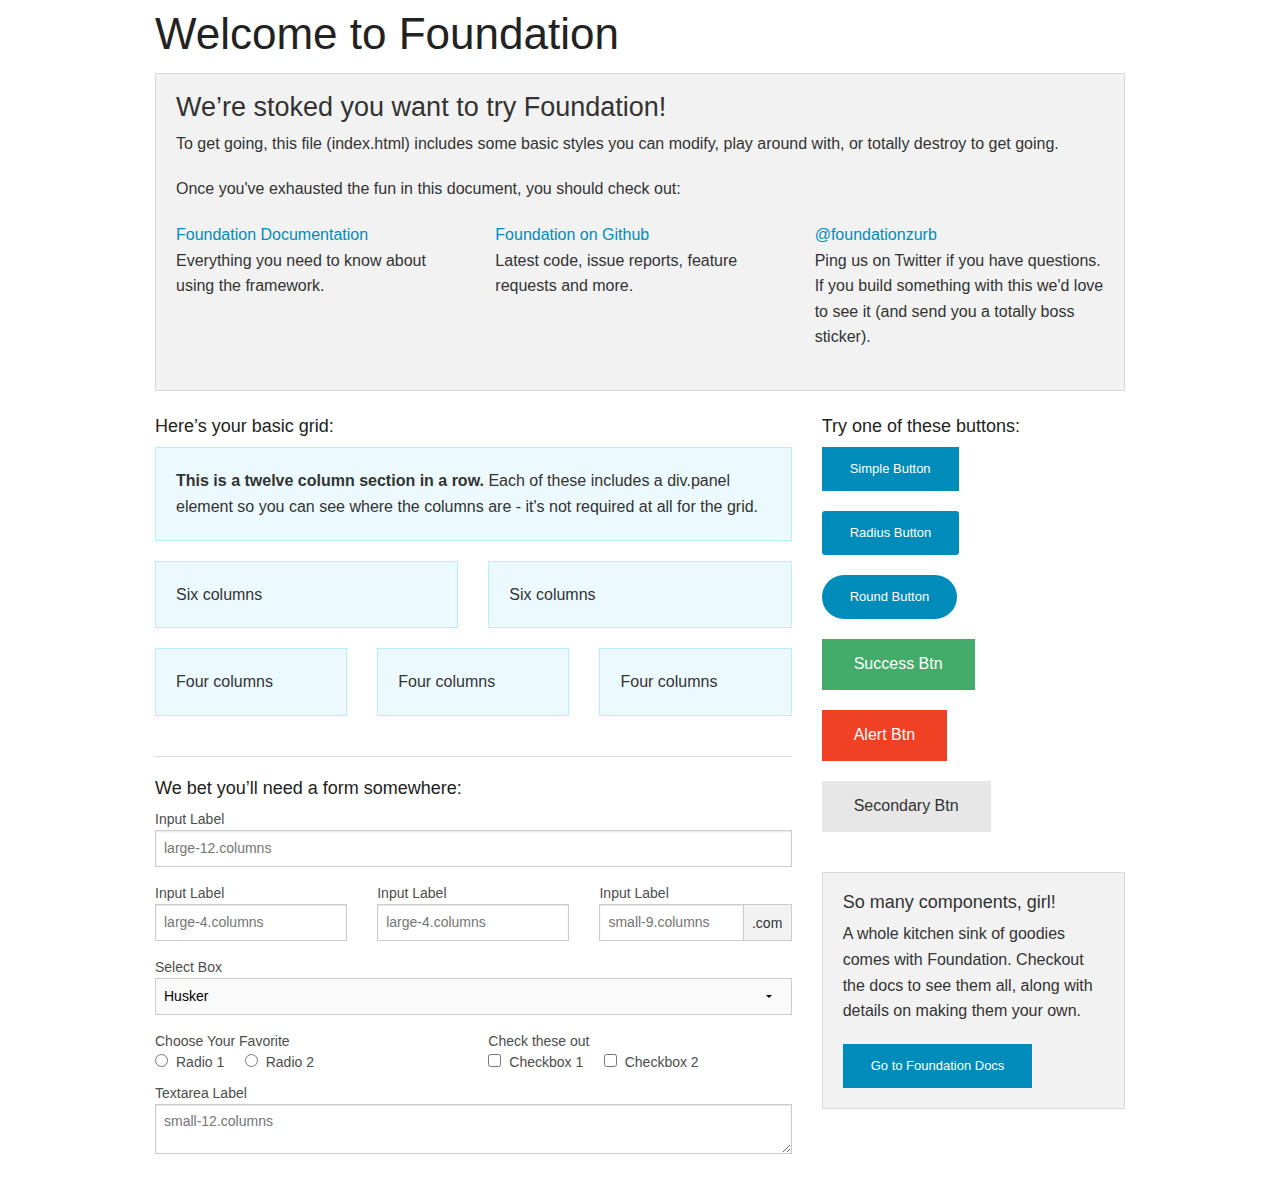
==== index.html @ 658df583 "Add foundation" ====
<!doctype html>
<html class="no-js" lang="en">
  <head>
    <meta charset="utf-8" />
    <meta name="viewport" content="width=device-width, initial-scale=1.0" />
    <title>Foundation | Welcome</title>
    <link rel="stylesheet" href="css/foundation.css" />
    <script src="js/vendor/modernizr.js"></script>
  </head>
  <body>
    
    <div class="row">
      <div class="large-12 columns">
        <h1>Welcome to Foundation</h1>
      </div>
    </div>
    
    <div class="row">
      <div class="large-12 columns">
      	<div class="panel">
	        <h3>We&rsquo;re stoked you want to try Foundation! </h3>
	        <p>To get going, this file (index.html) includes some basic styles you can modify, play around with, or totally destroy to get going.</p>
	        <p>Once you've exhausted the fun in this document, you should check out:</p>
	        <div class="row">
	        	<div class="large-4 medium-4 columns">
	    		<p><a href="http://foundation.zurb.com/docs">Foundation Documentation</a><br />Everything you need to know about using the framework.</p>
	    	</div>
	        	<div class="large-4 medium-4 columns">
	        		<p><a href="http://github.com/zurb/foundation">Foundation on Github</a><br />Latest code, issue reports, feature requests and more.</p>
	        	</div>
	        	<div class="large-4 medium-4 columns">
	        		<p><a href="http://twitter.com/foundationzurb">@foundationzurb</a><br />Ping us on Twitter if you have questions. If you build something with this we'd love to see it (and send you a totally boss sticker).</p>
	        	</div>        
					</div>
      	</div>
      </div>
    </div>

    <div class="row">
      <div class="large-8 medium-8 columns">
        <h5>Here&rsquo;s your basic grid:</h5>
        <!-- Grid Example -->

        <div class="row">
          <div class="large-12 columns">
            <div class="callout panel">
              <p><strong>This is a twelve column section in a row.</strong> Each of these includes a div.panel element so you can see where the columns are - it's not required at all for the grid.</p>
            </div>
          </div>
        </div>
        <div class="row">
          <div class="large-6 medium-6 columns">
            <div class="callout panel">
              <p>Six columns</p>
            </div>
          </div>
          <div class="large-6 medium-6 columns">
            <div class="callout panel">
              <p>Six columns</p>
            </div>
          </div>
        </div>
        <div class="row">
          <div class="large-4 medium-4 small-4 columns">
            <div class="callout panel">
              <p>Four columns</p>
            </div>
          </div>
          <div class="large-4 medium-4 small-4 columns">
            <div class="callout panel">
              <p>Four columns</p>
            </div>
          </div>
          <div class="large-4 medium-4 small-4 columns">
            <div class="callout panel">
              <p>Four columns</p>
            </div>
          </div>
        </div>
        
        <hr />
                
        <h5>We bet you&rsquo;ll need a form somewhere:</h5>
        <form>
				  <div class="row">
				    <div class="large-12 columns">
				      <label>Input Label</label>
				      <input type="text" placeholder="large-12.columns" />
				    </div>
				  </div>
				  <div class="row">
				    <div class="large-4 medium-4 columns">
				      <label>Input Label</label>
				      <input type="text" placeholder="large-4.columns" />
				    </div>
				    <div class="large-4 medium-4 columns">
				      <label>Input Label</label>
				      <input type="text" placeholder="large-4.columns" />
				    </div>
				    <div class="large-4 medium-4 columns">
				      <div class="row collapse">
				        <label>Input Label</label>
				        <div class="small-9 columns">
				          <input type="text" placeholder="small-9.columns" />
				        </div>
				        <div class="small-3 columns">
				          <span class="postfix">.com</span>
				        </div>
				      </div>
				    </div>
				  </div>
				  <div class="row">
				    <div class="large-12 columns">
				      <label>Select Box</label>
				      <select>
				        <option value="husker">Husker</option>
				        <option value="starbuck">Starbuck</option>
				        <option value="hotdog">Hot Dog</option>
				        <option value="apollo">Apollo</option>
				      </select>
				    </div>
				  </div>
				  <div class="row">
				    <div class="large-6 medium-6 columns">
				      <label>Choose Your Favorite</label>
				      <input type="radio" name="pokemon" value="Red" id="pokemonRed"><label for="pokemonRed">Radio 1</label>
				      <input type="radio" name="pokemon" value="Blue" id="pokemonBlue"><label for="pokemonBlue">Radio 2</label>
				    </div>
				    <div class="large-6 medium-6 columns">
				      <label>Check these out</label>
				      <input id="checkbox1" type="checkbox"><label for="checkbox1">Checkbox 1</label>
				      <input id="checkbox2" type="checkbox"><label for="checkbox2">Checkbox 2</label>
				    </div>
				  </div>
				  <div class="row">
				    <div class="large-12 columns">
				      <label>Textarea Label</label>
				      <textarea placeholder="small-12.columns"></textarea>
				    </div>
				  </div>
				</form>
      </div>     

      <div class="large-4 medium-4 columns">
			  <h5>Try one of these buttons:</h5>
			  <p><a href="#" class="small button">Simple Button</a><br/>
        <a href="#" class="small radius button">Radius Button</a><br/>
        <a href="#" class="small round button">Round Button</a><br/>            
        <a href="#" class="medium success button">Success Btn</a><br/>
        <a href="#" class="medium alert button">Alert Btn</a><br/>
        <a href="#" class="medium secondary button">Secondary Btn</a></p>           
				<div class="panel">
        	<h5>So many components, girl!</h5>
        	<p>A whole kitchen sink of goodies comes with Foundation. Checkout the docs to see them all, along with details on making them your own.</p>
        	<a href="http://foundation.zurb.com/docs/" class="small button">Go to Foundation Docs</a>          
        </div>
      </div>
    </div>
    
    <script src="js/vendor/jquery.js"></script>
    <script src="js/foundation.min.js"></script>
    <script>
      $(document).foundation();
    </script>
  </body>
</html>
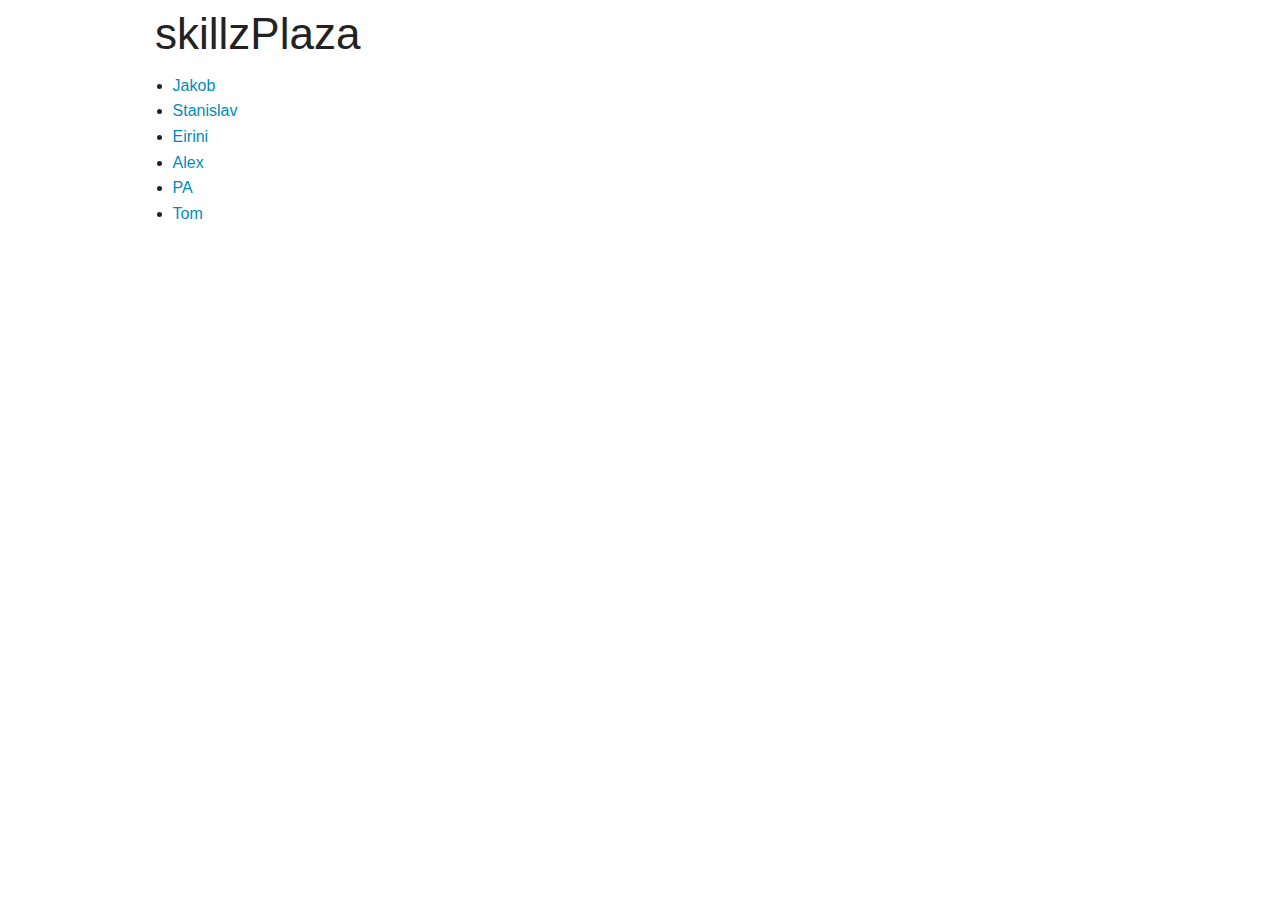
==== commit f56f83ad: "Basic index file" ====
--- a/index.html
+++ b/index.html
@@ -1,166 +1,35 @@
 <!doctype html>
 <html class="no-js" lang="en">
-  <head>
-    <meta charset="utf-8" />
-    <meta name="viewport" content="width=device-width, initial-scale=1.0" />
-    <title>Foundation | Welcome</title>
-    <link rel="stylesheet" href="css/foundation.css" />
+<head>
+    <meta charset="utf-8"/>
+    <meta name="viewport" content="width=device-width, initial-scale=1.0"/>
+    <title>skillzPlaza</title>
+    <link rel="stylesheet" href="css/foundation.css"/>
     <script src="js/vendor/modernizr.js"></script>
-  </head>
-  <body>
-    
-    <div class="row">
-      <div class="large-12 columns">
-        <h1>Welcome to Foundation</h1>
-      </div>
+</head>
+<body>
+
+<div class="row">
+    <div class="large-12 columns">
+        <h1>skillzPlaza</h1>
+
+        <ul>
+            <li><a href="jakob.html">Jakob</a></li>
+            <li><a href="stanislav.html">Stanislav</a></li>
+            <li><a href="eirini.html">Eirini</a></li>
+            <li><a href="alex.html">Alex</a></li>
+            <li><a href="pa.html">PA</a></li>
+            <li><a href="tom.html">Tom</a></li>
+        </ul>
     </div>
-    
-    <div class="row">
-      <div class="large-12 columns">
-      	<div class="panel">
-	        <h3>We&rsquo;re stoked you want to try Foundation! </h3>
-	        <p>To get going, this file (index.html) includes some basic styles you can modify, play around with, or totally destroy to get going.</p>
-	        <p>Once you've exhausted the fun in this document, you should check out:</p>
-	        <div class="row">
-	        	<div class="large-4 medium-4 columns">
-	    		<p><a href="http://foundation.zurb.com/docs">Foundation Documentation</a><br />Everything you need to know about using the framework.</p>
-	    	</div>
-	        	<div class="large-4 medium-4 columns">
-	        		<p><a href="http://github.com/zurb/foundation">Foundation on Github</a><br />Latest code, issue reports, feature requests and more.</p>
-	        	</div>
-	        	<div class="large-4 medium-4 columns">
-	        		<p><a href="http://twitter.com/foundationzurb">@foundationzurb</a><br />Ping us on Twitter if you have questions. If you build something with this we'd love to see it (and send you a totally boss sticker).</p>
-	        	</div>        
-					</div>
-      	</div>
-      </div>
-    </div>
+</div>
 
-    <div class="row">
-      <div class="large-8 medium-8 columns">
-        <h5>Here&rsquo;s your basic grid:</h5>
-        <!-- Grid Example -->
 
-        <div class="row">
-          <div class="large-12 columns">
-            <div class="callout panel">
-              <p><strong>This is a twelve column section in a row.</strong> Each of these includes a div.panel element so you can see where the columns are - it's not required at all for the grid.</p>
-            </div>
-          </div>
-        </div>
-        <div class="row">
-          <div class="large-6 medium-6 columns">
-            <div class="callout panel">
-              <p>Six columns</p>
-            </div>
-          </div>
-          <div class="large-6 medium-6 columns">
-            <div class="callout panel">
-              <p>Six columns</p>
-            </div>
-          </div>
-        </div>
-        <div class="row">
-          <div class="large-4 medium-4 small-4 columns">
-            <div class="callout panel">
-              <p>Four columns</p>
-            </div>
-          </div>
-          <div class="large-4 medium-4 small-4 columns">
-            <div class="callout panel">
-              <p>Four columns</p>
-            </div>
-          </div>
-          <div class="large-4 medium-4 small-4 columns">
-            <div class="callout panel">
-              <p>Four columns</p>
-            </div>
-          </div>
-        </div>
-        
-        <hr />
-                
-        <h5>We bet you&rsquo;ll need a form somewhere:</h5>
-        <form>
-				  <div class="row">
-				    <div class="large-12 columns">
-				      <label>Input Label</label>
-				      <input type="text" placeholder="large-12.columns" />
-				    </div>
-				  </div>
-				  <div class="row">
-				    <div class="large-4 medium-4 columns">
-				      <label>Input Label</label>
-				      <input type="text" placeholder="large-4.columns" />
-				    </div>
-				    <div class="large-4 medium-4 columns">
-				      <label>Input Label</label>
-				      <input type="text" placeholder="large-4.columns" />
-				    </div>
-				    <div class="large-4 medium-4 columns">
-				      <div class="row collapse">
-				        <label>Input Label</label>
-				        <div class="small-9 columns">
-				          <input type="text" placeholder="small-9.columns" />
-				        </div>
-				        <div class="small-3 columns">
-				          <span class="postfix">.com</span>
-				        </div>
-				      </div>
-				    </div>
-				  </div>
-				  <div class="row">
-				    <div class="large-12 columns">
-				      <label>Select Box</label>
-				      <select>
-				        <option value="husker">Husker</option>
-				        <option value="starbuck">Starbuck</option>
-				        <option value="hotdog">Hot Dog</option>
-				        <option value="apollo">Apollo</option>
-				      </select>
-				    </div>
-				  </div>
-				  <div class="row">
-				    <div class="large-6 medium-6 columns">
-				      <label>Choose Your Favorite</label>
-				      <input type="radio" name="pokemon" value="Red" id="pokemonRed"><label for="pokemonRed">Radio 1</label>
-				      <input type="radio" name="pokemon" value="Blue" id="pokemonBlue"><label for="pokemonBlue">Radio 2</label>
-				    </div>
-				    <div class="large-6 medium-6 columns">
-				      <label>Check these out</label>
-				      <input id="checkbox1" type="checkbox"><label for="checkbox1">Checkbox 1</label>
-				      <input id="checkbox2" type="checkbox"><label for="checkbox2">Checkbox 2</label>
-				    </div>
-				  </div>
-				  <div class="row">
-				    <div class="large-12 columns">
-				      <label>Textarea Label</label>
-				      <textarea placeholder="small-12.columns"></textarea>
-				    </div>
-				  </div>
-				</form>
-      </div>     
 
-      <div class="large-4 medium-4 columns">
-			  <h5>Try one of these buttons:</h5>
-			  <p><a href="#" class="small button">Simple Button</a><br/>
-        <a href="#" class="small radius button">Radius Button</a><br/>
-        <a href="#" class="small round button">Round Button</a><br/>            
-        <a href="#" class="medium success button">Success Btn</a><br/>
-        <a href="#" class="medium alert button">Alert Btn</a><br/>
-        <a href="#" class="medium secondary button">Secondary Btn</a></p>           
-				<div class="panel">
-        	<h5>So many components, girl!</h5>
-        	<p>A whole kitchen sink of goodies comes with Foundation. Checkout the docs to see them all, along with details on making them your own.</p>
-        	<a href="http://foundation.zurb.com/docs/" class="small button">Go to Foundation Docs</a>          
-        </div>
-      </div>
-    </div>
-    
-    <script src="js/vendor/jquery.js"></script>
-    <script src="js/foundation.min.js"></script>
-    <script>
-      $(document).foundation();
-    </script>
-  </body>
+<script src="js/vendor/jquery.js"></script>
+<script src="js/foundation.min.js"></script>
+<script>
+    $(document).foundation();
+</script>
+</body>
 </html>
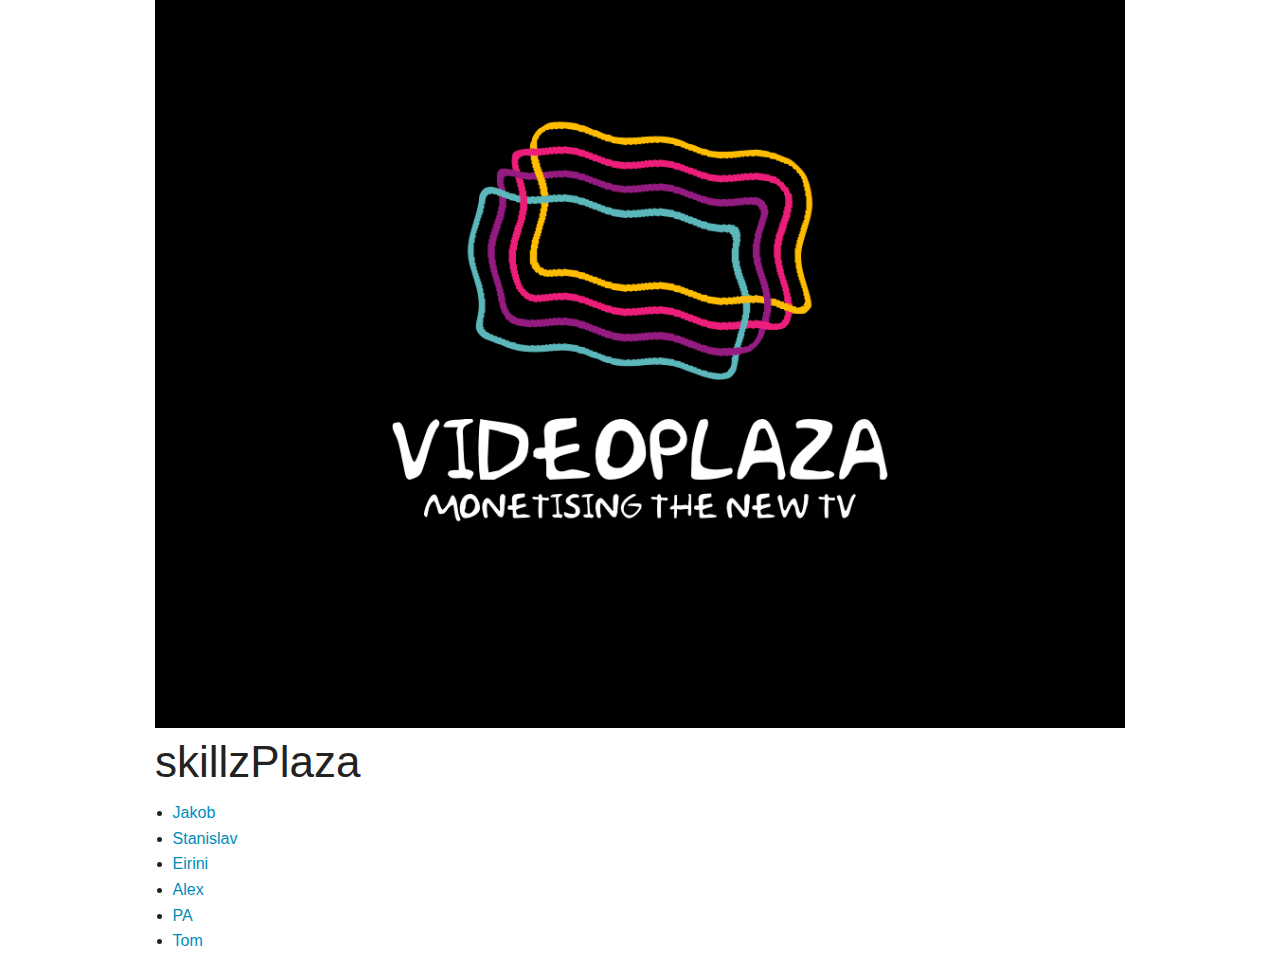
==== commit 657649f2: "Added header." ====
--- a/index.html
+++ b/index.html
@@ -8,6 +8,12 @@
     <script src="js/vendor/modernizr.js"></script>
 </head>
 <body>
+
+<div class="row" id="header">
+    <div class="large-12 columns">
+        <img src="img/videoplaza-akbar.png">
+    </div>
+</div>
 
 <div class="row">
     <div class="large-12 columns">
@@ -24,8 +30,6 @@
     </div>
 </div>
 
-
-
 <script src="js/vendor/jquery.js"></script>
 <script src="js/foundation.min.js"></script>
 <script>
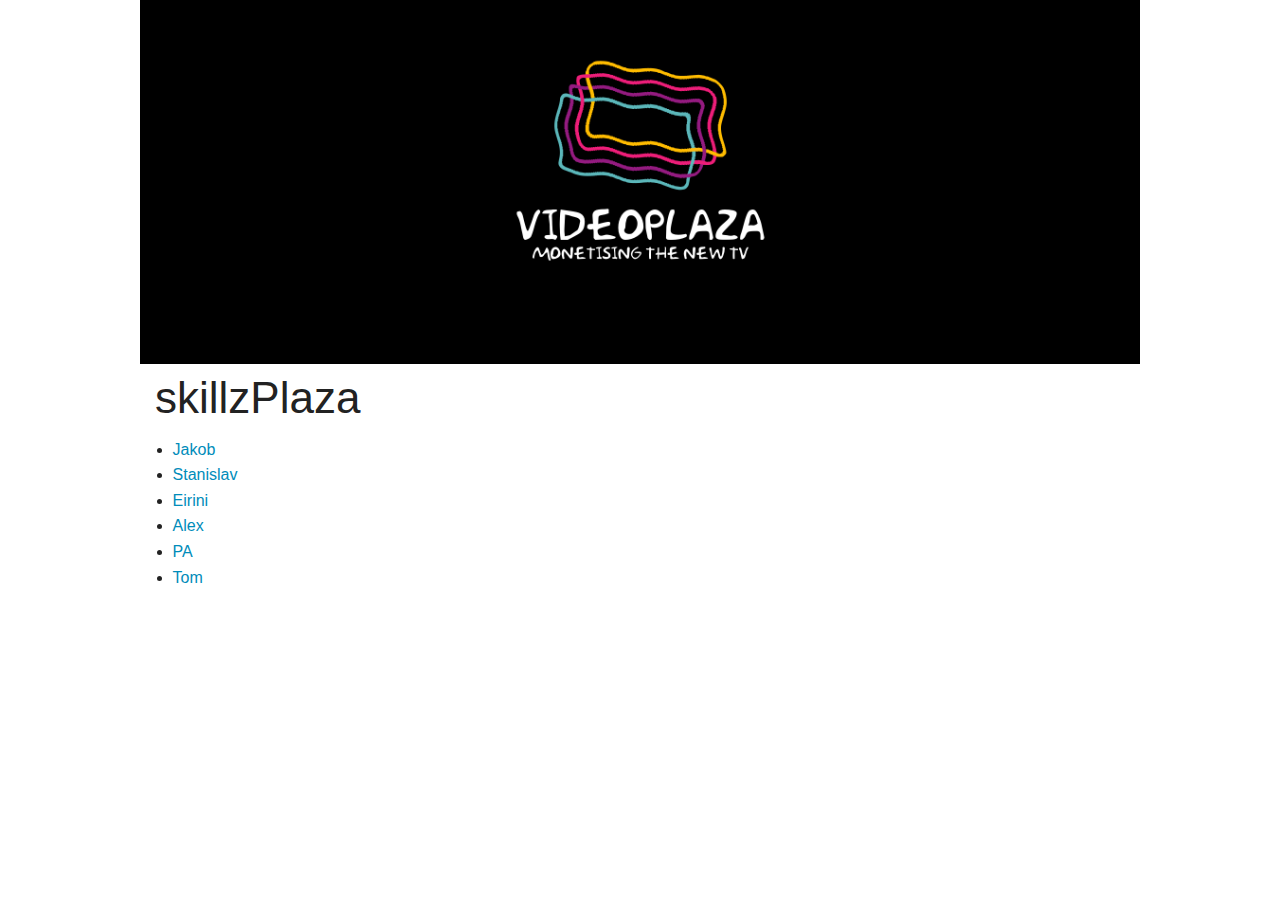
==== commit 2dc4f0f5: "NOw added style." ====
--- a/index.html
+++ b/index.html
@@ -5,6 +5,7 @@
     <meta name="viewport" content="width=device-width, initial-scale=1.0"/>
     <title>skillzPlaza</title>
     <link rel="stylesheet" href="css/foundation.css"/>
+    <link rel="stylesheet" href="css/style.css"/>
     <script src="js/vendor/modernizr.js"></script>
 </head>
 <body>
--- a/css/style.css
+++ b/css/style.css
@@ -0,0 +1,9 @@
+#header {
+    background-color: black;
+}
+
+#header img {
+    width: 50%;
+    display: block;
+    margin: auto;
+}
